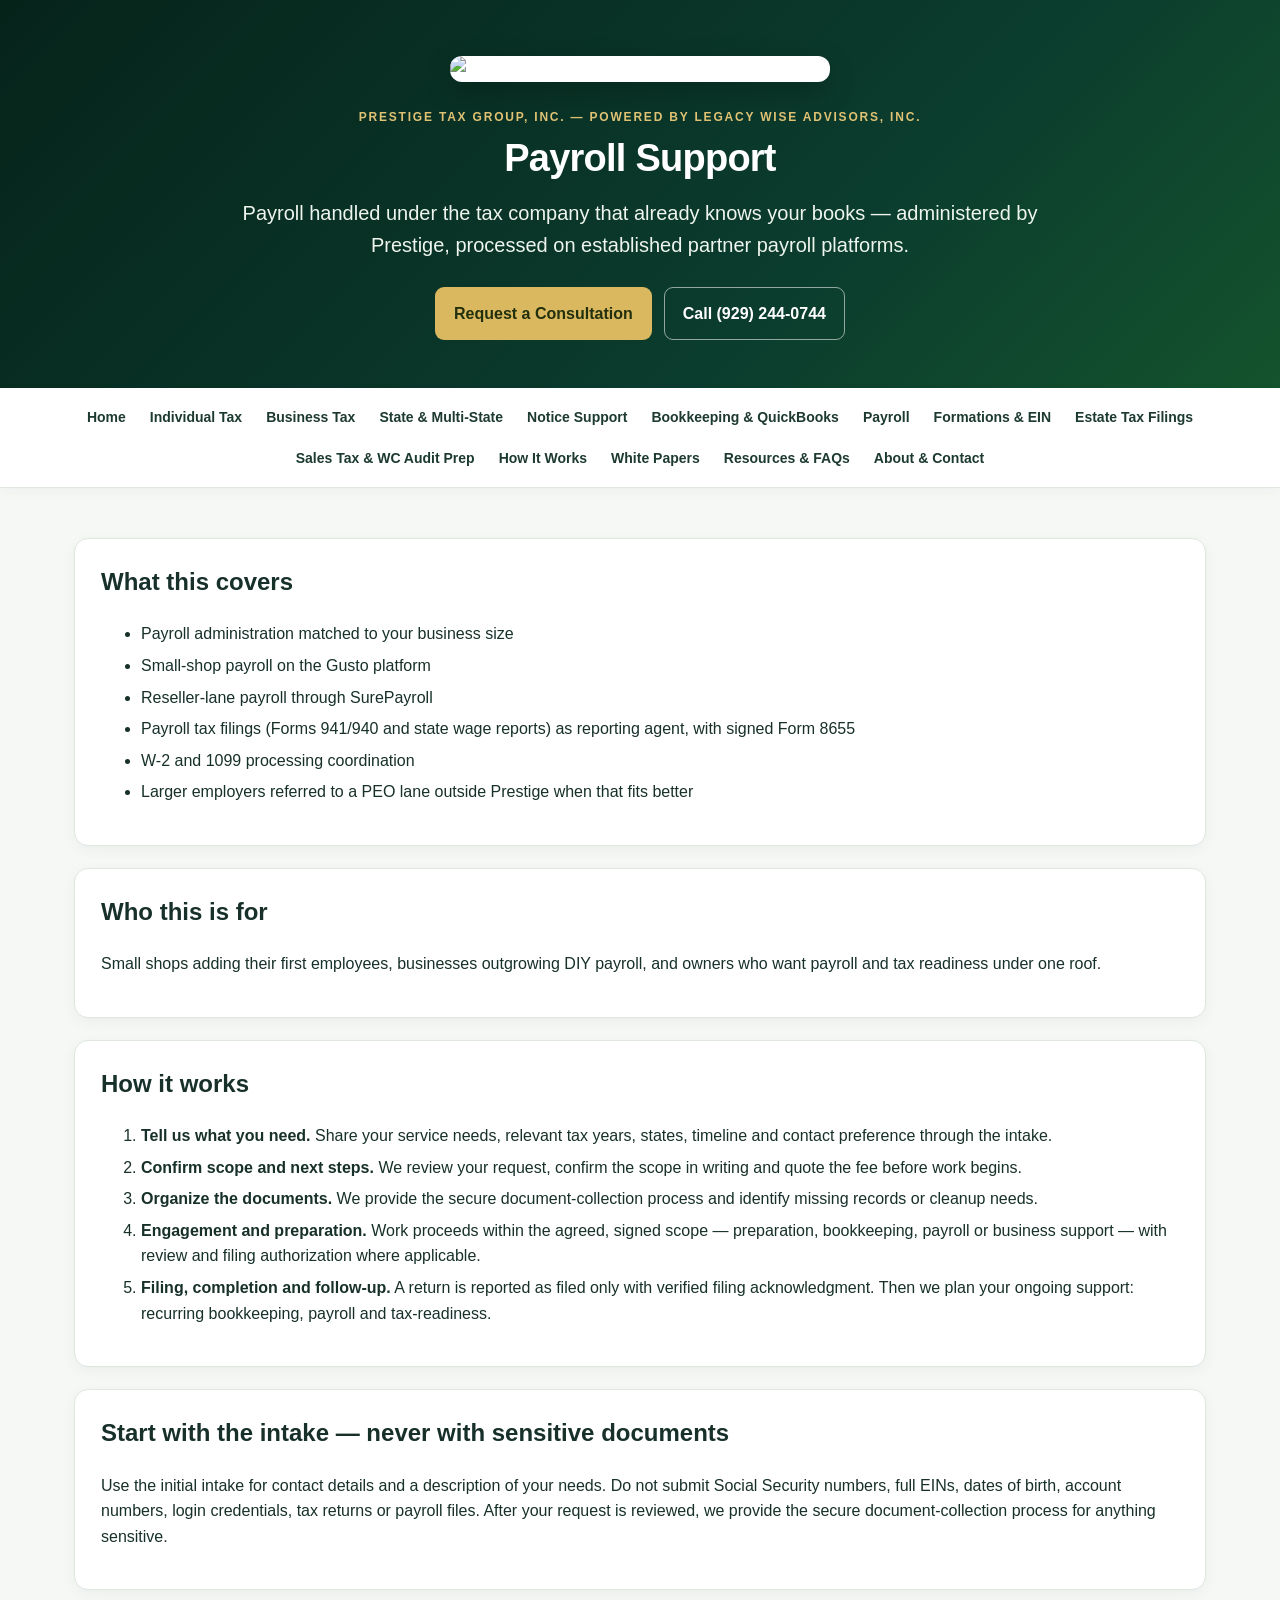
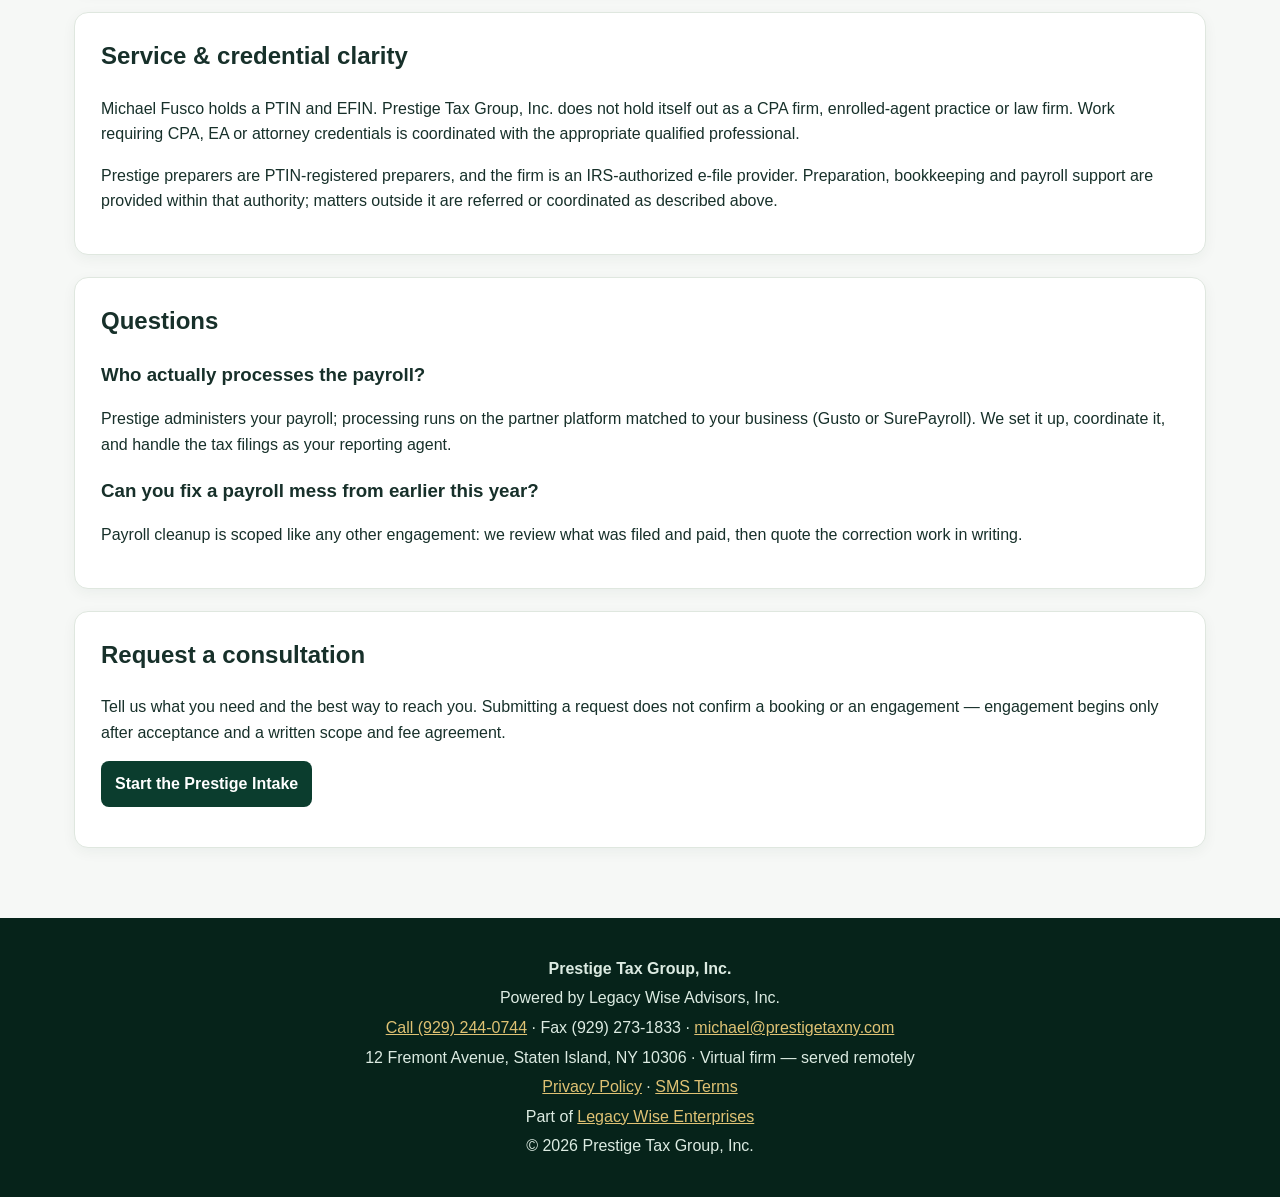
==== payroll.html @ 255654ee "Add files via upload" ====
<!doctype html>
<html lang="en">
<head>
<meta charset="utf-8">
<meta name="viewport" content="width=device-width,initial-scale=1">
<title>Payroll Support | Prestige Tax Group, Inc.</title>
<meta name="description" content="Payroll administration on established partner platforms, with payroll tax filings as reporting agent. Matched to the size of your business.">
<link rel="canonical" href="https://prestigetaxny.com/payroll.html">
<meta name="robots" content="index,follow,max-image-preview:large,max-snippet:-1,max-video-preview:-1">
<meta property="og:type" content="website">
<meta property="og:title" content="Payroll Support | Prestige Tax Group, Inc.">
<meta property="og:description" content="Payroll administration on established partner platforms, with payroll tax filings as reporting agent. Matched to the size of your business.">
<meta property="og:url" content="https://prestigetaxny.com/payroll.html">
<meta property="og:image" content="https://prestigetaxny.com/assets/prestige-tax-logo.jpg">
<meta name="twitter:card" content="summary_large_image">
<meta name="twitter:title" content="Payroll Support | Prestige Tax Group, Inc.">
<meta name="twitter:description" content="Payroll administration on established partner platforms, with payroll tax filings as reporting agent. Matched to the size of your business.">
<meta name="twitter:image" content="https://prestigetaxny.com/assets/prestige-tax-logo.jpg">
<link rel="stylesheet" href="styles.css">
<script type="application/ld+json">{"@context": "https://schema.org", "@type": "Organization", "name": "Prestige Tax Group, Inc.", "url": "https://prestigetaxny.com/", "email": "michael@prestigetaxny.com", "telephone": "+1-929-244-0744", "faxNumber": "+1-929-273-1833", "address": {"@type": "PostalAddress", "streetAddress": "12 Fremont Avenue", "addressLocality": "Staten Island", "addressRegion": "NY", "postalCode": "10306"}, "parentOrganization": {"@type": "Organization", "name": "Legacy Wise Advisors, Inc.", "url": "https://legacywiseenterprises.com/"}}</script>
<script type="application/ld+json">{"@context": "https://schema.org", "@type": "FAQPage", "mainEntity": [{"@type": "Question", "name": "Who actually processes the payroll?", "acceptedAnswer": {"@type": "Answer", "text": "Prestige administers your payroll; processing runs on the partner platform matched to your business (Gusto or SurePayroll). We set it up, coordinate it, and handle the tax filings as your reporting agent."}}, {"@type": "Question", "name": "Can you fix a payroll mess from earlier this year?", "acceptedAnswer": {"@type": "Answer", "text": "Payroll cleanup is scoped like any other engagement: we review what was filed and paid, then quote the correction work in writing."}}]}</script>
</head>
<body>
<header class="hero subhero"><div class="wrap">
<img class="company-logo" src="assets/prestige-tax-logo.jpg" alt="Prestige Tax Group, Inc. logo">
<p class="eyebrow">Prestige Tax Group, Inc. — Powered by Legacy Wise Advisors, Inc.</p>
<h1>Payroll Support</h1>
<p class="lead">Payroll handled under the tax company that already knows your books — administered by Prestige, processed on established partner payroll platforms.</p>
<div class="actions"><a class="btn" href="https://tally.so/r/Eq5bRA?utm_source=website&utm_medium=intake-link&source_page=payroll">Request a Consultation</a><a class="btn ghost" href="tel:+19292440744">Call (929) 244-0744</a></div>
</div></header>
<nav class="quicknav"><div class="wrap navlinks">
<a href="index.html">Home</a>
<a href="individual-tax-preparation.html">Individual Tax</a>
<a href="business-tax-preparation.html">Business Tax</a>
<a href="state-multi-state-filing.html">State &amp; Multi-State</a>
<a href="irs-state-notice-support.html">Notice Support</a>
<a href="bookkeeping-quickbooks.html">Bookkeeping &amp; QuickBooks</a>
<a href="payroll.html">Payroll</a>
<a href="business-formations-ein.html">Formations &amp; EIN</a>
<a href="estate-tax-filings.html">Estate Tax Filings</a>
<a href="sales-tax-wc-audit.html">Sales Tax &amp; WC Audit Prep</a>
<a href="how-it-works.html">How It Works</a>
<a href="white-papers.html">White Papers</a>
<a href="resources.html">Resources &amp; FAQs</a>
<a href="about-contact.html">About &amp; Contact</a>
</div></nav>
<main class="wrap content-page">
<section class="panel"><h2>What this covers</h2><ul><li>Payroll administration matched to your business size</li><li>Small-shop payroll on the Gusto platform</li><li>Reseller-lane payroll through SurePayroll</li><li>Payroll tax filings (Forms 941/940 and state wage reports) as reporting agent, with signed Form 8655</li><li>W-2 and 1099 processing coordination</li><li>Larger employers referred to a PEO lane outside Prestige when that fits better</li></ul></section>
<section class="panel"><h2>Who this is for</h2><p>Small shops adding their first employees, businesses outgrowing DIY payroll, and owners who want payroll and tax readiness under one roof.</p></section>

<section class="panel"><h2>How it works</h2><ol>
<li><strong>Tell us what you need.</strong> Share your service needs, relevant tax years, states, timeline and contact preference through the intake.</li>
<li><strong>Confirm scope and next steps.</strong> We review your request, confirm the scope in writing and quote the fee before work begins.</li>
<li><strong>Organize the documents.</strong> We provide the secure document-collection process and identify missing records or cleanup needs.</li>
<li><strong>Engagement and preparation.</strong> Work proceeds within the agreed, signed scope — preparation, bookkeeping, payroll or business support — with review and filing authorization where applicable.</li>
<li><strong>Filing, completion and follow-up.</strong> A return is reported as filed only with verified filing acknowledgment. Then we plan your ongoing support: recurring bookkeeping, payroll and tax-readiness.</li>
</ol></section>
<section class="panel"><h2>Start with the intake — never with sensitive documents</h2>
<p>Use the initial intake for contact details and a description of your needs. Do not submit Social Security numbers, full EINs, dates of birth, account numbers, login credentials, tax returns or payroll files. After your request is reviewed, we provide the secure document-collection process for anything sensitive.</p>
</section>
<section class="panel"><h2>Service &amp; credential clarity</h2>
<p>Michael Fusco holds a PTIN and EFIN. Prestige Tax Group, Inc. does not hold itself out as a CPA firm, enrolled-agent practice or law firm. Work requiring CPA, EA or attorney credentials is coordinated with the appropriate qualified professional.</p>
<p>Prestige preparers are PTIN-registered preparers, and the firm is an IRS-authorized e-file provider. Preparation, bookkeeping and payroll support are provided within that authority; matters outside it are referred or coordinated as described above.</p>
</section>
<section class="panel"><h2>Questions</h2><h3>Who actually processes the payroll?</h3><p>Prestige administers your payroll; processing runs on the partner platform matched to your business (Gusto or SurePayroll). We set it up, coordinate it, and handle the tax filings as your reporting agent.</p><h3>Can you fix a payroll mess from earlier this year?</h3><p>Payroll cleanup is scoped like any other engagement: we review what was filed and paid, then quote the correction work in writing.</p></section>
<section class="panel"><h2>Request a consultation</h2>
<p>Tell us what you need and the best way to reach you. Submitting a request does not confirm a booking or an engagement — engagement begins only after acceptance and a written scope and fee agreement.</p>
<p><a class="form-link" href="https://tally.so/r/Eq5bRA?utm_source=website&utm_medium=intake-link&source_page=payroll">Start the Prestige Intake</a></p></section>
</main>
<footer><div class="wrap">
<p><strong>Prestige Tax Group, Inc.</strong></p>
<p>Powered by Legacy Wise Advisors, Inc.</p>
<p><a href="tel:+19292440744">Call (929) 244-0744</a> · Fax (929) 273-1833 · <a href="mailto:michael@prestigetaxny.com">michael@prestigetaxny.com</a></p>
<p>12 Fremont Avenue, Staten Island, NY 10306 · Virtual firm — served remotely</p>
<p><a href="https://legacywiseenterprises.com/privacy.html">Privacy Policy</a> · <a href="https://legacywiseenterprises.com/sms-terms.html">SMS Terms</a></p>
<p>Part of <a href="https://legacywiseenterprises.com">Legacy Wise Enterprises</a></p>
<p>© 2026 Prestige Tax Group, Inc.</p>
</div></footer>
<script type="text/javascript" id="hs-script-loader" async defer src="//js.hs-scripts.com/52083651.js"></script>
</body>
</html>
---- styles.css ----
*{box-sizing:border-box}
html{scroll-behavior:smooth}
body{margin:0;font-family:Arial,Helvetica,sans-serif;color:#17302a;background:#f6f8f6;line-height:1.6}
a{color:#14532d}
.wrap{max-width:1180px;margin:auto;padding:0 24px}
.hero{background:linear-gradient(135deg,#06231a 0%,#0b3d2e 65%,#14532d 100%);color:#fff;padding:72px 0 64px;position:relative;overflow:hidden}
.hero .company-logo{display:block;width:min(100%,560px);height:auto;margin:0 auto 26px;border-radius:12px;box-shadow:0 10px 28px rgba(0,0,0,.22);background:#fff}
.subhero{padding:56px 0 48px}
.subhero .company-logo{width:min(100%,380px)}
.hero h1{font-size:46px;line-height:1.05;margin:0 0 18px;letter-spacing:-.02em;text-align:center}
.subhero h1{font-size:38px}
.lead{font-size:20px;max-width:860px;color:#eef5ee;margin:0 auto;text-align:center}
.eyebrow{text-transform:uppercase;letter-spacing:.15em;font-size:12px;font-weight:800;margin:0 0 12px;color:#dfc274;text-align:center}
.actions{display:flex;gap:12px;flex-wrap:wrap;margin-top:26px;justify-content:center}
.btn{display:inline-block;background:#d9b85f;color:#23300d;text-decoration:none;font-weight:800;padding:13px 18px;border-radius:9px;border:1px solid transparent;cursor:pointer;transition:transform .15s ease,filter .15s ease}
.btn:hover{filter:brightness(.98);transform:translateY(-1px)}
.btn.ghost{background:transparent;color:#fff;border-color:rgba(255,255,255,.55)}
.quicknav{background:#fff;border-bottom:1px solid #dfe7df;position:sticky;top:0;z-index:10;box-shadow:0 4px 12px rgba(11,61,46,.04)}
.navlinks{display:flex;gap:6px 16px;flex-wrap:wrap;justify-content:center;padding-top:12px;padding-bottom:12px}
.navlinks a{text-decoration:none;color:#1d3a30;font-weight:800;font-size:14px;padding:6px 4px}
.content-page{padding-top:28px;padding-bottom:12px}
.sectionhead h2{font-size:28px;margin-bottom:4px}
.grid.services{display:grid;grid-template-columns:repeat(auto-fill,minmax(300px,1fr));gap:20px;margin:18px 0 8px}
.card{background:#fff;border:1px solid #dfe7df;border-radius:14px;padding:22px;box-shadow:0 4px 14px rgba(11,61,46,.05)}
.card h2{font-size:20px;margin:0 0 8px;line-height:1.25}
.card p{margin:0 0 10px;font-size:15px}
.card a{font-weight:800}
.form-link{display:inline-block;background:#0b3d2e;color:#fff!important;text-decoration:none;font-weight:800;padding:10px 14px;border-radius:8px}
section.panel{background:#fff;border:1px solid #dfe7df;border-radius:14px;padding:24px 26px;margin:22px 0;box-shadow:0 4px 14px rgba(11,61,46,.05)}
section.panel h2{margin-top:0;font-size:24px}
section.panel h3{margin-bottom:4px}
section.panel li{margin-bottom:6px}
footer{background:#06231a;color:#dcebe2;margin-top:36px;padding:34px 0}
footer a{color:#dfc274}
footer p{margin:4px 0;text-align:center}
@media(max-width:760px){
  .hero{padding:46px 0 42px}
  .hero h1{font-size:32px}
  .subhero h1{font-size:28px}
  .lead{font-size:17px}
}
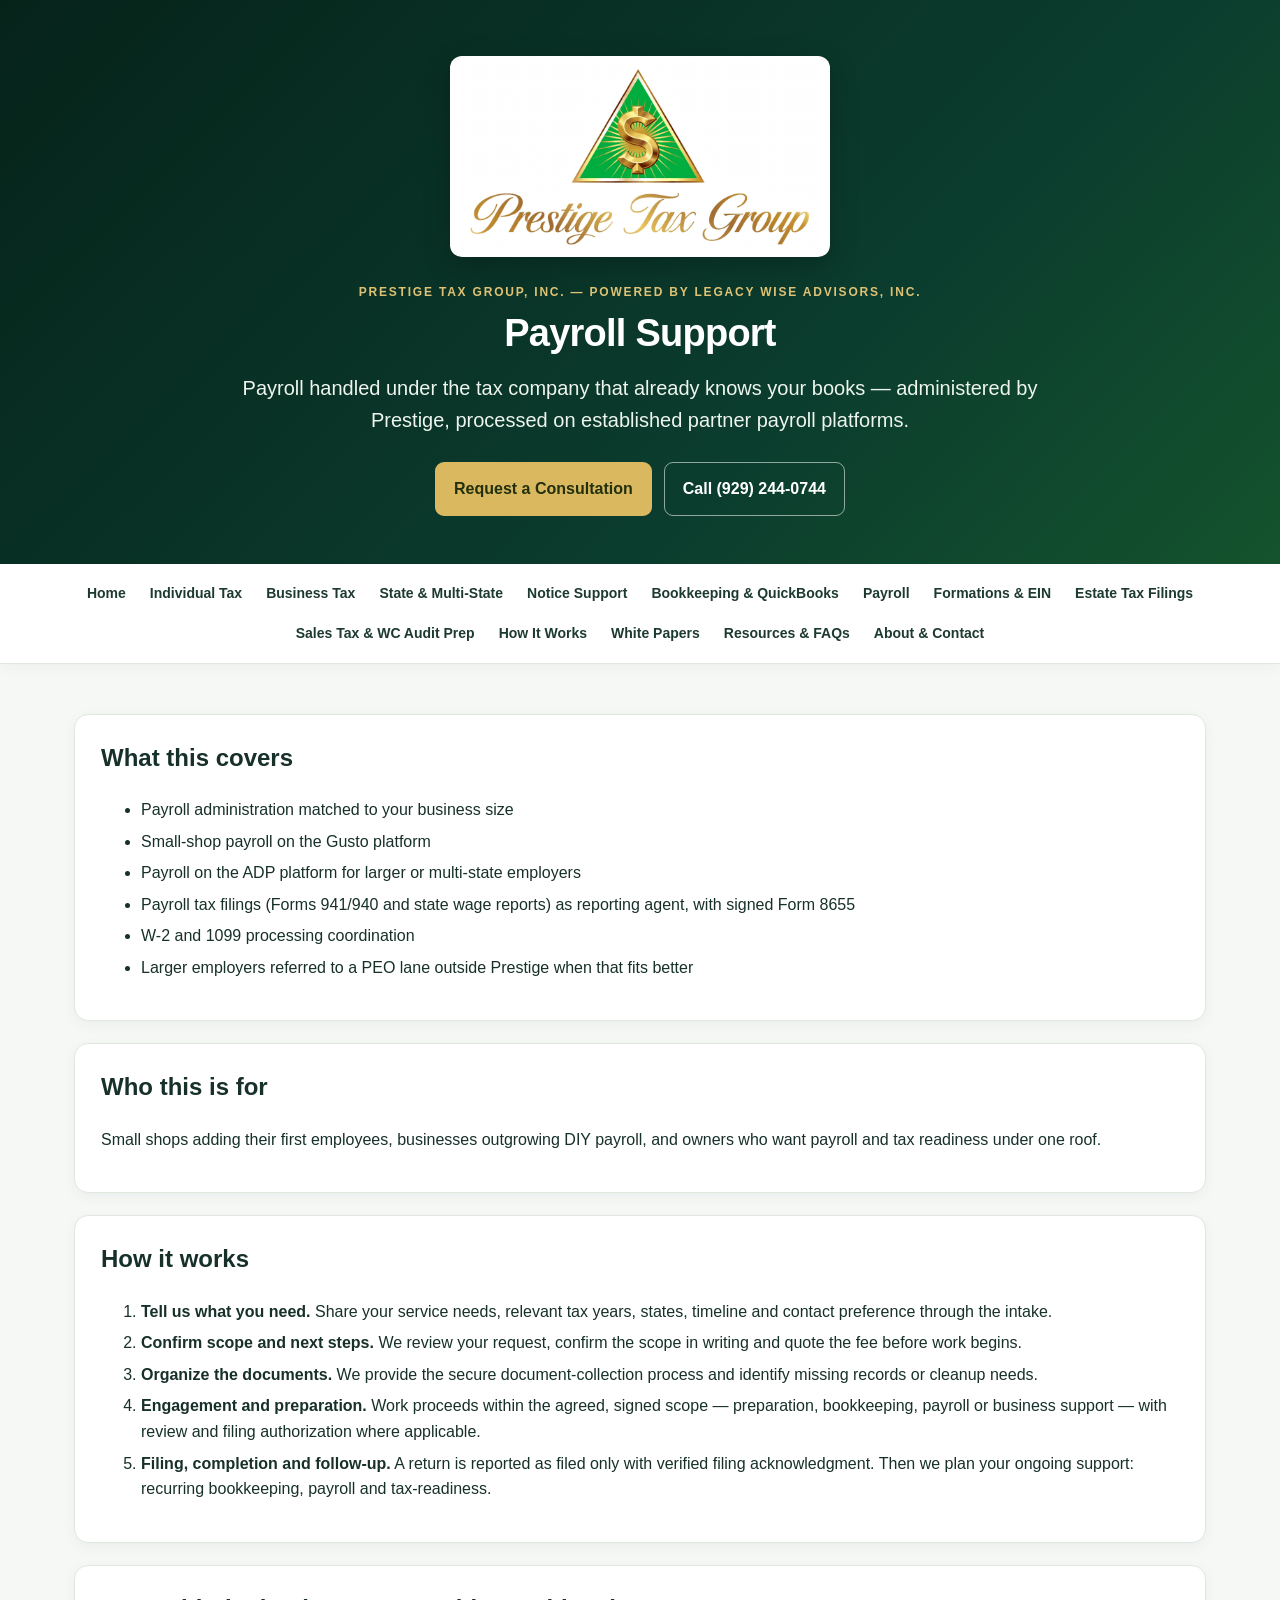
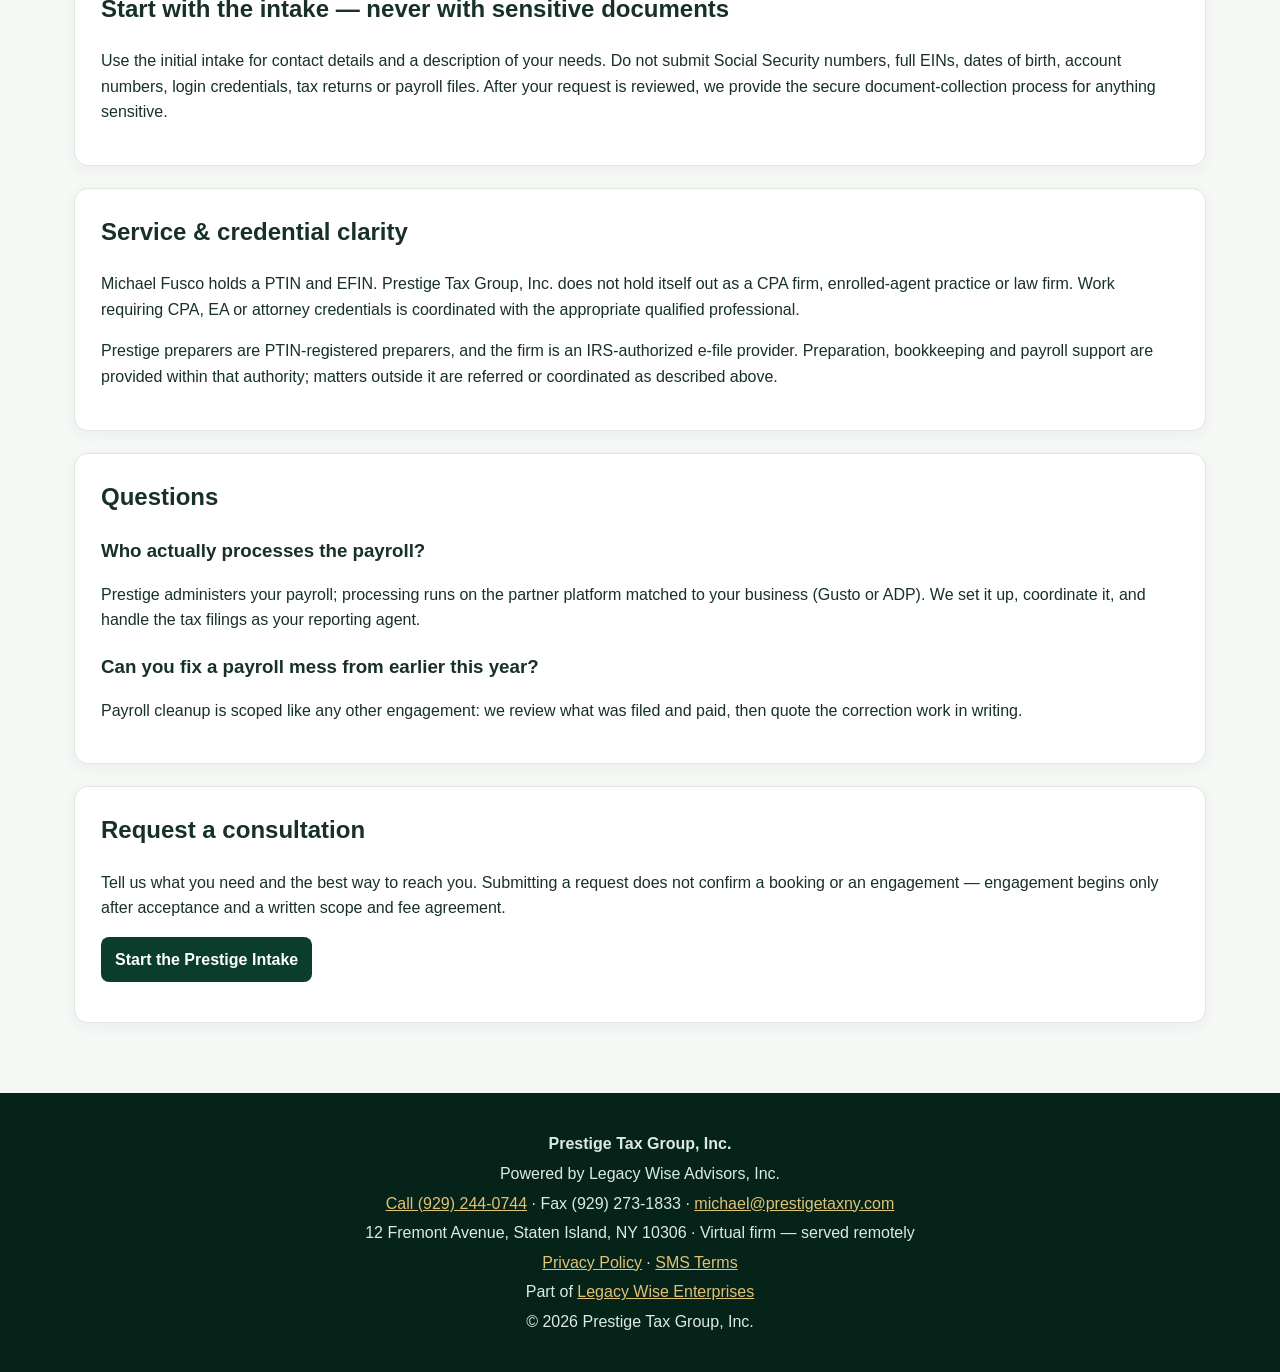
==== commit 1a8ba809: "Payroll: Gusto/ADP platforms (SurePayroll removed)" ====
--- a/payroll.html
+++ b/payroll.html
@@ -18,7 +18,7 @@
 <meta name="twitter:image" content="https://prestigetaxny.com/assets/prestige-tax-logo.jpg">
 <link rel="stylesheet" href="styles.css">
 <script type="application/ld+json">{"@context": "https://schema.org", "@type": "Organization", "name": "Prestige Tax Group, Inc.", "url": "https://prestigetaxny.com/", "email": "michael@prestigetaxny.com", "telephone": "+1-929-244-0744", "faxNumber": "+1-929-273-1833", "address": {"@type": "PostalAddress", "streetAddress": "12 Fremont Avenue", "addressLocality": "Staten Island", "addressRegion": "NY", "postalCode": "10306"}, "parentOrganization": {"@type": "Organization", "name": "Legacy Wise Advisors, Inc.", "url": "https://legacywiseenterprises.com/"}}</script>
-<script type="application/ld+json">{"@context": "https://schema.org", "@type": "FAQPage", "mainEntity": [{"@type": "Question", "name": "Who actually processes the payroll?", "acceptedAnswer": {"@type": "Answer", "text": "Prestige administers your payroll; processing runs on the partner platform matched to your business (Gusto or SurePayroll). We set it up, coordinate it, and handle the tax filings as your reporting agent."}}, {"@type": "Question", "name": "Can you fix a payroll mess from earlier this year?", "acceptedAnswer": {"@type": "Answer", "text": "Payroll cleanup is scoped like any other engagement: we review what was filed and paid, then quote the correction work in writing."}}]}</script>
+<script type="application/ld+json">{"@context": "https://schema.org", "@type": "FAQPage", "mainEntity": [{"@type": "Question", "name": "Who actually processes the payroll?", "acceptedAnswer": {"@type": "Answer", "text": "Prestige administers your payroll; processing runs on the partner platform matched to your business (Gusto or ADP). We set it up, coordinate it, and handle the tax filings as your reporting agent."}}, {"@type": "Question", "name": "Can you fix a payroll mess from earlier this year?", "acceptedAnswer": {"@type": "Answer", "text": "Payroll cleanup is scoped like any other engagement: we review what was filed and paid, then quote the correction work in writing."}}]}</script>
 </head>
 <body>
 <header class="hero subhero"><div class="wrap">
@@ -45,7 +45,7 @@
 <a href="about-contact.html">About &amp; Contact</a>
 </div></nav>
 <main class="wrap content-page">
-<section class="panel"><h2>What this covers</h2><ul><li>Payroll administration matched to your business size</li><li>Small-shop payroll on the Gusto platform</li><li>Reseller-lane payroll through SurePayroll</li><li>Payroll tax filings (Forms 941/940 and state wage reports) as reporting agent, with signed Form 8655</li><li>W-2 and 1099 processing coordination</li><li>Larger employers referred to a PEO lane outside Prestige when that fits better</li></ul></section>
+<section class="panel"><h2>What this covers</h2><ul><li>Payroll administration matched to your business size</li><li>Small-shop payroll on the Gusto platform</li><li>Payroll on the ADP platform for larger or multi-state employers</li><li>Payroll tax filings (Forms 941/940 and state wage reports) as reporting agent, with signed Form 8655</li><li>W-2 and 1099 processing coordination</li><li>Larger employers referred to a PEO lane outside Prestige when that fits better</li></ul></section>
 <section class="panel"><h2>Who this is for</h2><p>Small shops adding their first employees, businesses outgrowing DIY payroll, and owners who want payroll and tax readiness under one roof.</p></section>
 
 <section class="panel"><h2>How it works</h2><ol>
@@ -62,7 +62,7 @@
 <p>Michael Fusco holds a PTIN and EFIN. Prestige Tax Group, Inc. does not hold itself out as a CPA firm, enrolled-agent practice or law firm. Work requiring CPA, EA or attorney credentials is coordinated with the appropriate qualified professional.</p>
 <p>Prestige preparers are PTIN-registered preparers, and the firm is an IRS-authorized e-file provider. Preparation, bookkeeping and payroll support are provided within that authority; matters outside it are referred or coordinated as described above.</p>
 </section>
-<section class="panel"><h2>Questions</h2><h3>Who actually processes the payroll?</h3><p>Prestige administers your payroll; processing runs on the partner platform matched to your business (Gusto or SurePayroll). We set it up, coordinate it, and handle the tax filings as your reporting agent.</p><h3>Can you fix a payroll mess from earlier this year?</h3><p>Payroll cleanup is scoped like any other engagement: we review what was filed and paid, then quote the correction work in writing.</p></section>
+<section class="panel"><h2>Questions</h2><h3>Who actually processes the payroll?</h3><p>Prestige administers your payroll; processing runs on the partner platform matched to your business (Gusto or ADP). We set it up, coordinate it, and handle the tax filings as your reporting agent.</p><h3>Can you fix a payroll mess from earlier this year?</h3><p>Payroll cleanup is scoped like any other engagement: we review what was filed and paid, then quote the correction work in writing.</p></section>
 <section class="panel"><h2>Request a consultation</h2>
 <p>Tell us what you need and the best way to reach you. Submitting a request does not confirm a booking or an engagement — engagement begins only after acceptance and a written scope and fee agreement.</p>
 <p><a class="form-link" href="https://tally.so/r/Eq5bRA?utm_source=website&utm_medium=intake-link&source_page=payroll">Start the Prestige Intake</a></p></section>
